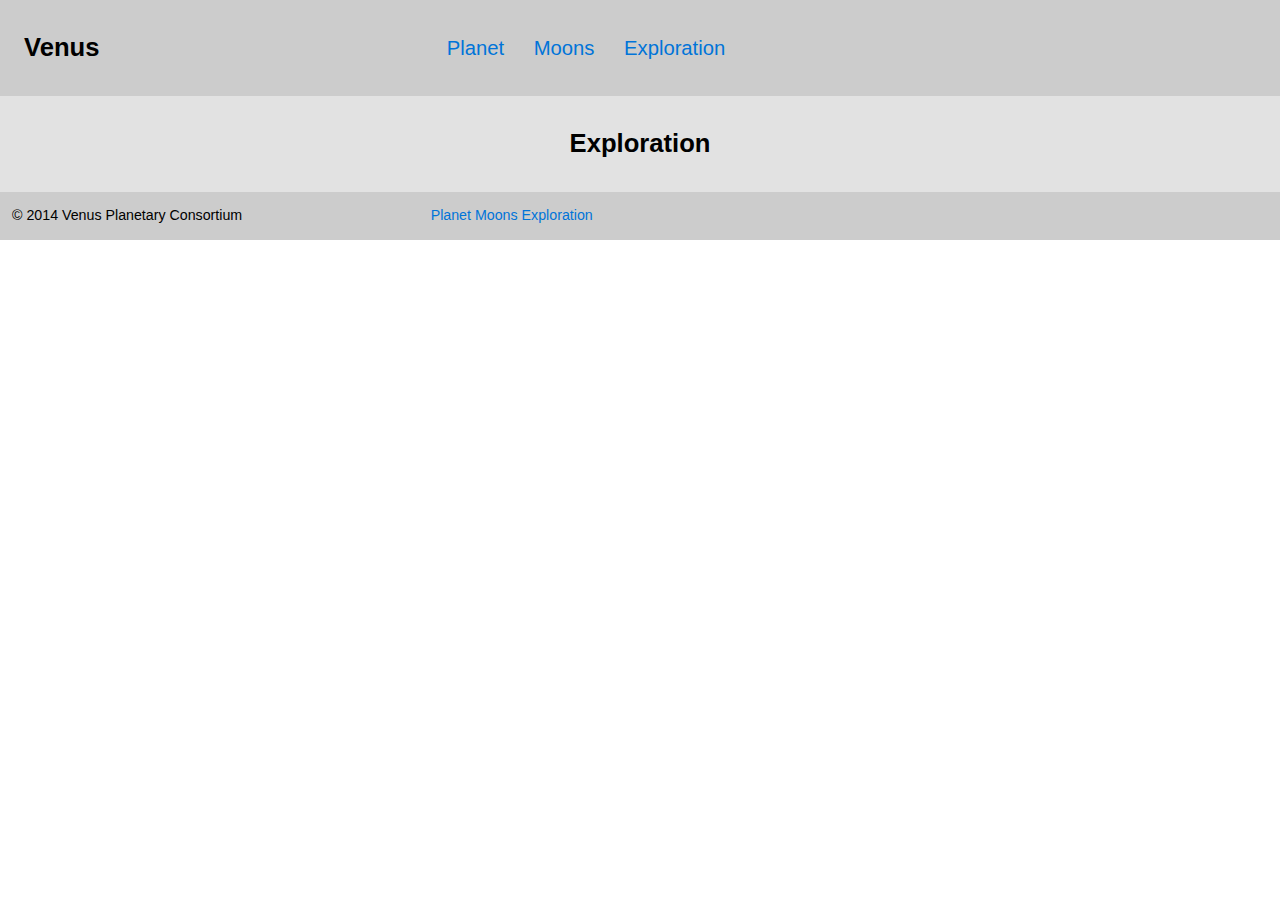
==== exploration.html @ 4f7f6a7d "week 6 Spacing" ====
<!DOCTYPE html>
<html lang="en-ca">
<head>
  <meta charset="utf-8">
  <title>Venus</title>
  <meta name="viewport" content="width=device-width,initial-scale=1">
  <link href="css/typography.css" rel="stylesheet">
  <link href="css/grid.css" rel="stylesheet">
  <link href="css/main.css" rel="stylesheet">
</head>
<body>

<header class="masthead island">
<div class="grid">
  <div class="unit unit-xs-1 unit-s-1 unit-m-1-3 unit-l-1-3">  
    <h1 class="title peta">Venus</h1>
  </div>  
  <div class="unit unit-xs-1 unit-s-1 unit-m-2-3 unit-l-2-3">    
    <nav>
      <ul class="nav giga push-0">
        <li class="island-1-2"><a href="index.html">Planet</a></li>
        <li class="island-1-2"><a href="moons.html">Moons</a></li>
        <li class="island-1-2"><a href="exploration.html">Exploration</a></li>
      </ul>
    </nav>
  </div> 
</div>    
</header>
    
<main>
    
  <div class="intro peta island">
      <strong><p class="push-0">Exploration</p></strong>
  </div>
    
</main>   
    
<footer class="masthead island-1-2">
<div class="grid">
  <div class="unit unit-xs-1 unit-s-1 unit-m-1-2 unit-l-1-3">    
    <p class="milli push-0">© 2014 Venus Planetary Consortium</p>
  </div>  
  <div class="unit unit-xs-1 unit-s-1 unit-m-1-2 unit-l-2-3">    
    <nav>
      <ul class="nav milli push-0">
        <li><a href="index.html">Planet</a></li>
        <li><a href="moons.html">Moons</a></li>
        <li><a href="exploration.html">Exploration</a></li>
      </ul>
    </nav>
  </div>
</div>
</footer> 
    
</body>
</html>
---- css/typography.css ----
html {
  font: normal 100%/1.5 sans-serif;
}

h1, h2, h3, h4, h5, h6,
p, ul, ol, dl, dd, figure,
blockquote, details, hr,
fieldset, pre, table {
  margin: 0 0 1.5rem;
}

.yotta {
  font-size: 2.2807rem;
  line-height: 1.3154;
}

.zetta {
  font-size: 2.0273rem;
  line-height: 1.4798;
}

h1, .exa {
  font-size: 1.8020rem;
  line-height: 1.6648;
}

h2, .peta {
  font-size: 1.6018rem;
  line-height: 1.8729;
}

h3, .tera {
  font-size: 1.4238rem;
  line-height: 1.0535;
}

h4, .giga {
  font-size: 1.2656rem;
  line-height: 1.1852;
}

h5, .mega {
  font-size: 1.1250rem;
  line-height: 1.3333;
}

h6, .kilo {
  font-size: 1.0000rem;
  line-height: 1.5000;
}

small, .milli {
  font-size: 0.8889rem;
  line-height: 1.6875;
}

.micro {
  font-size: 0.7901rem;
  line-height: 1.8984;
}

sub,
sup {
  font-size: 75%;
  line-height: 1px;
  position: relative;
  vertical-align: baseline;
}

sup {
  top: -0.5em;
}

sub {
  bottom: -0.25em;
}

.push {
  margin-bottom: 1.5rem;
}

.push-none, .push-0 {
  margin-bottom: 0;
}

.push-double, .push-2 {
  margin-bottom: 3.0000rem;
}

.push-half, .push-1-2 {
  margin-bottom: 0.7500rem;
}

.pad-top, .pad-t {
  padding-top: 1.5rem;
}

.pad-bottom, .pad-b {
  padding-bottom: 1.5rem;
}

.pad-top-double, .pad-t-2 {
  padding-top: 3.0000rem;
}

.pad-bottom-double, .pad-b-2 {
  padding-bottom: 3.0000rem;
}

.pad-top-half, .pad-t-1-2 {
  padding-top: 0.7500rem;
}

.pad-bottom-half, .pad-b-1-2 {
  padding-bottom: 0.7500rem;
}

.island {
  padding: 1.5rem;
}

.island-half, .island-1-2 {
  padding: 0.7500rem;
}

.island-double, .island-2 {
  padding: 3.0000rem;
}

.gutter {
  padding-left: 1.5rem;
  padding-right: 1.5rem;
}

.gutter-half, .gutter-1-2 {
  padding-left: 0.7500rem;
  padding-right: 0.7500rem;
}

.gutter-double, .gutter-2 {
  padding-left: 3.0000rem;
  padding-right: 3.0000rem;
}
---- css/grid.css ----
.grid {
  margin: 0;
  padding: 0;
  letter-spacing: -0.31em;
  text-rendering: optimizespeed;
  display: -webkit-flex;
  -webkit-flex-flow: row wrap;
  display: -ms-flexbox;
  -ms-flex-flow: row wrap;
}

.grid-bottom {
  -webkit-align-items: flex-end;
  -ms-align-items: flex-end;
}

.grid-middle {
  -webkit-align-items: center;
  -ms-align-items: center;
}

.opera-only :-o-prefocus, .grid {
  word-spacing: -0.43em;
}

.unit {
  letter-spacing: normal;
  text-rendering: auto;
  vertical-align: top;
  word-spacing: normal;
  display: inline-block;
  visibility: visible;
}

.grid-bottom .unit {
  vertical-align: bottom;
}

.grid-middle .unit {
  vertical-align: middle;
}

.unit-xs-hidden {
  display: none;
  visibility: hidden;
}

.unit-xs-1 {
  display: block;
  visibility: visible;
  width: 100%;
}

.unit-offset-xs-0 {
  margin-left: 0;
}

.unit-xs-1-2 {
  width: 50.0000%;
}

.unit-offset-xs-1-2 {
  margin-left: 50.0000%;
}

.unit-xs-1-3 {
  width: 33.3333%;
}

.unit-offset-xs-1-3 {
  margin-left: 33.3333%;
}

.unit-xs-2-3 {
  width: 66.6667%;
}

.unit-offset-xs-2-3 {
  margin-left: 66.6667%;
}

.unit-xs-1-4 {
  width: 25.0000%;
}

.unit-offset-xs-1-4 {
  margin-left: 25.0000%;
}

.unit-xs-3-4 {
  width: 75.0000%;
}

.unit-offset-xs-3-4 {
  margin-left: 75.0000%;
}

.unit-xs-1-2,.unit-xs-1-3,.unit-xs-2-3,.unit-xs-1-4,.unit-xs-3-4 {
  display: inline-block;
  visibility: visible;
}

@media only screen and (min-width: 25em) {

.unit-s-hidden {
  display: none;
  visibility: hidden;
}

.unit-s-1 {
  display: block;
  visibility: visible;
  width: 100%;
}

.unit-offset-s-0 {
  margin-left: 0;
}

.unit-s-1-2 {
  width: 50.0000%;
}

.unit-offset-s-1-2 {
  margin-left: 50.0000%;
}

.unit-s-1-3 {
  width: 33.3333%;
}

.unit-offset-s-1-3 {
  margin-left: 33.3333%;
}

.unit-s-2-3 {
  width: 66.6667%;
}

.unit-offset-s-2-3 {
  margin-left: 66.6667%;
}

.unit-s-1-4 {
  width: 25.0000%;
}

.unit-offset-s-1-4 {
  margin-left: 25.0000%;
}

.unit-s-3-4 {
  width: 75.0000%;
}

.unit-offset-s-3-4 {
  margin-left: 75.0000%;
}

.unit-s-1-2,.unit-s-1-3,.unit-s-2-3,.unit-s-1-4,.unit-s-3-4 {
  display: inline-block;
  visibility: visible;
}

}

@media only screen and (min-width: 38em) {

.unit-m-hidden {
  display: none;
  visibility: hidden;
}

.unit-m-1 {
  display: block;
  visibility: visible;
  width: 100%;
}

.unit-offset-m-0 {
  margin-left: 0;
}

.unit-m-1-2 {
  width: 50.0000%;
}

.unit-offset-m-1-2 {
  margin-left: 50.0000%;
}

.unit-m-1-3 {
  width: 33.3333%;
}

.unit-offset-m-1-3 {
  margin-left: 33.3333%;
}

.unit-m-2-3 {
  width: 66.6667%;
}

.unit-offset-m-2-3 {
  margin-left: 66.6667%;
}

.unit-m-1-4 {
  width: 25.0000%;
}

.unit-offset-m-1-4 {
  margin-left: 25.0000%;
}

.unit-m-3-4 {
  width: 75.0000%;
}

.unit-offset-m-3-4 {
  margin-left: 75.0000%;
}

.unit-m-1-2,.unit-m-1-3,.unit-m-2-3,.unit-m-1-4,.unit-m-3-4 {
  display: inline-block;
  visibility: visible;
}

}

@media only screen and (min-width: 60em) {

.unit-l-hidden {
  display: none;
  visibility: hidden;
}

.unit-l-1 {
  display: block;
  visibility: visible;
  width: 100%;
}

.unit-offset-l-0 {
  margin-left: 0;
}

.unit-l-1-2 {
  width: 50.0000%;
}

.unit-offset-l-1-2 {
  margin-left: 50.0000%;
}

.unit-l-1-3 {
  width: 33.3333%;
}

.unit-offset-l-1-3 {
  margin-left: 33.3333%;
}

.unit-l-2-3 {
  width: 66.6667%;
}

.unit-offset-l-2-3 {
  margin-left: 66.6667%;
}

.unit-l-1-4 {
  width: 25.0000%;
}

.unit-offset-l-1-4 {
  margin-left: 25.0000%;
}

.unit-l-3-4 {
  width: 75.0000%;
}

.unit-offset-l-3-4 {
  margin-left: 75.0000%;
}

.unit-l-1-2,.unit-l-1-3,.unit-l-2-3,.unit-l-1-4,.unit-l-3-4 {
  display: inline-block;
  visibility: visible;
}

}
---- css/main.css ----
@-moz-viewport { width: device-width; scale: 1; }
@-ms-viewport { width: device-width; scale: 1; }
@-o-viewport { width: device-width; scale: 1; }
@-webkit-viewport { width: device-width; scale: 1; }
@viewport { width: device-width; scale: 1; }

html {
  margin: 0;
  padding: 0;
  box-sizing: border-box;

  -moz-text-size-adjust: 100%;
  -ms-text-size-adjust: 100%;
  -webkit-text-size-adjust: 100%;
  text-size-adjust: 100%;
}

*, *:before, *:after {
  box-sizing: inherit;
}

body {
  margin: 0;
  padding: 0;
}

.img-flex {
  display: block;
  width: 100%;
}

.masthead {
  overflow: hidden;

  background-color: #ccc;
}

.title {
  display: block;
  margin: 0;

  text-align: center;
}

.lighter {
    background-color: #efefef;
}

.gray {
    background-color: #e2e2e2;
}

.nav {
  padding: 0;
}

.nav li {
  display: block;
}

.nav a,
.nav a:link,
.nav a:visited {
  display: block;

  color: #0074D9;
  text-decoration: none;
}

.nav a:hover,
.nav a:focus,
.nav a:active {
  background-color: #0074D9;

  color: #fff;
}

@media only screen and (min-width: 25em) {

  .nav {
    text-align: center;
  }

  .nav li {
    display: inline-block;
  }

}

@media only screen and (min-width: 38em) {

  .title {
    float: left;
  }

  .nav {
    float: left;
  }

}

.intro {
    background-color: #e2e2e2;
    text-align: center;
}
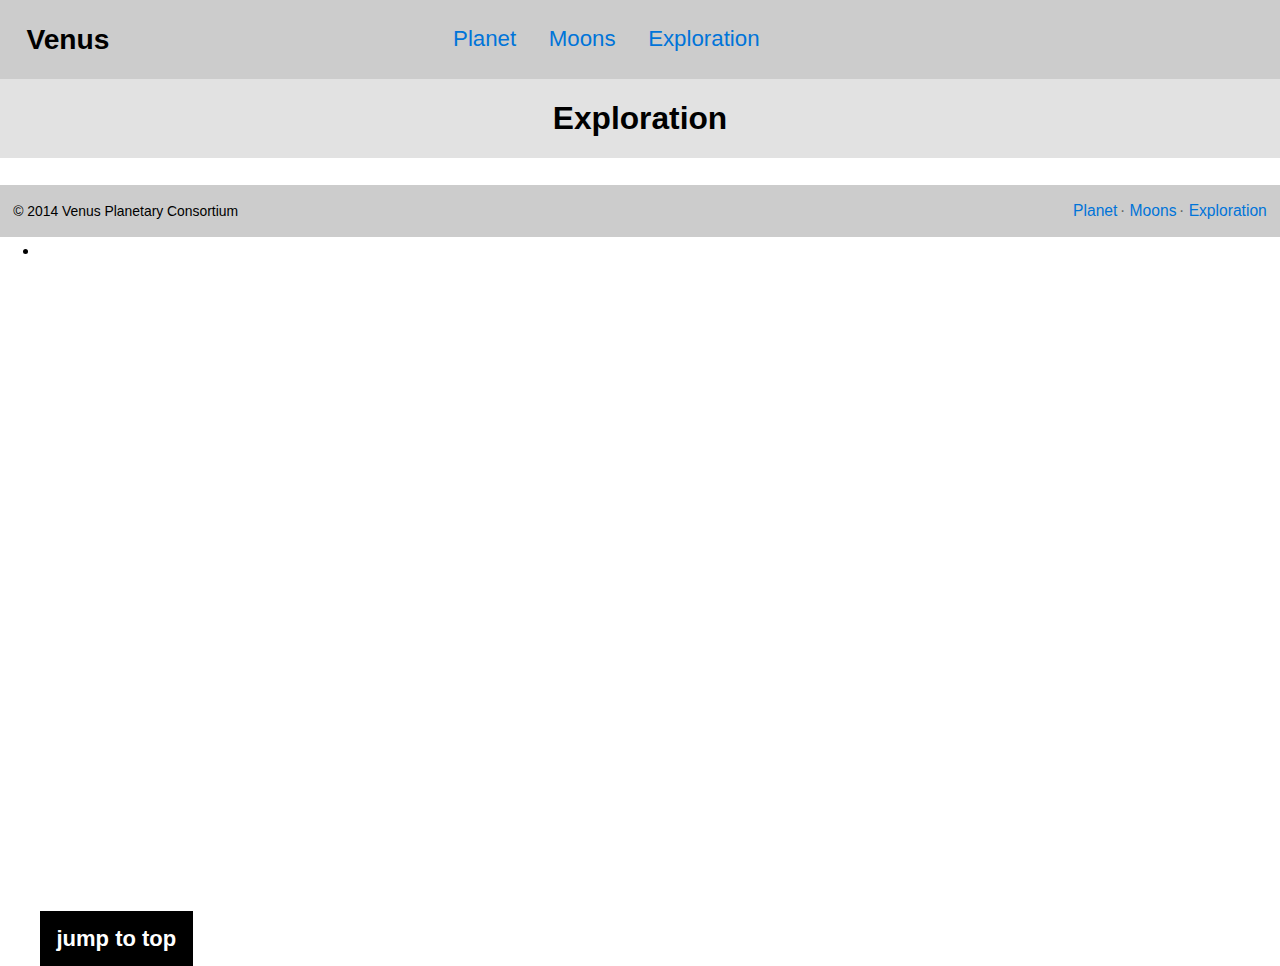
==== commit f5e3955b: "accessibility" ====
--- a/exploration.html
+++ b/exploration.html
@@ -2,55 +2,57 @@
 <html lang="en-ca">
 <head>
   <meta charset="utf-8">
-  <title>Venus</title>
+  <title>Exploration · Venus</title>
   <meta name="viewport" content="width=device-width,initial-scale=1">
+  <link href="css/grid.css" rel="stylesheet">
   <link href="css/typography.css" rel="stylesheet">
-  <link href="css/grid.css" rel="stylesheet">
   <link href="css/main.css" rel="stylesheet">
 </head>
 <body>
 
-<header class="masthead island">
-<div class="grid">
-  <div class="unit unit-xs-1 unit-s-1 unit-m-1-3 unit-l-1-3">  
-    <h1 class="title peta">Venus</h1>
-  </div>  
-  <div class="unit unit-xs-1 unit-s-1 unit-m-2-3 unit-l-2-3">    
+<ul class="skip-links">
+    <li><a href="#main">jump to main content</a></li>
+    <li><a href="#navigation">jump to nav</a></li>
+</ul>    
+    
+<header id="top" role="banner" class="grid grid-middle section-dark masthead pad-t-1-2 pad-b-1-2">
+  <div class="unit gutter unit-xs-1 unit-s-1 unit-m-1-3 unit-l-1-3">
+    <strong class="title peta push-0">Venus</strong>
+  </div>
+  <nav id="navigation" role="navigation" class="unit gutter-1-2 unit-xs-1 unit-s-1 unit-m-2-3 unit-l-2-3">
+    <ul class="nav giga push-0">
+      <li><a class="island-1-2" href="index.html">Planet</a></li>
+      <li><a class="island-1-2" href="moons.html">Moons</a></li>
+      <li><a class="island-1-2" href="exploration.html">Exploration</a></li>
+    </ul>
+  </nav>
+</header>
+
+<main id="main" role="main">
+  <div class="section-mid intro peta island-1-2 push">
+    <h1 class="push-0">Exploration</h1>
+  </div>
+
+</main>
+
+<footer class="grid island-1-2 section-dark">
+  <div role="contentinfo" class="unit micro unit-xs-1 unit-s-1 unit-m-1-2 unit-l-1-3">
+    <p class="copyright push-0">© 2014 Venus Planetary Consortium</p>
+  </div>
+  <div class="unit unit-xs-1 unit-s-1 unit-m-1-2 unit-l-2-3">
     <nav>
-      <ul class="nav giga push-0">
-        <li class="island-1-2"><a href="index.html">Planet</a></li>
-        <li class="island-1-2"><a href="moons.html">Moons</a></li>
-        <li class="island-1-2"><a href="exploration.html">Exploration</a></li>
-      </ul>
-    </nav>
-  </div> 
-</div>    
-</header>
-    
-<main>
-    
-  <div class="intro peta island">
-      <strong><p class="push-0">Exploration</p></strong>
-  </div>
-    
-</main>   
-    
-<footer class="masthead island-1-2">
-<div class="grid">
-  <div class="unit unit-xs-1 unit-s-1 unit-m-1-2 unit-l-1-3">    
-    <p class="milli push-0">© 2014 Venus Planetary Consortium</p>
-  </div>  
-  <div class="unit unit-xs-1 unit-s-1 unit-m-1-2 unit-l-2-3">    
-    <nav>
-      <ul class="nav milli push-0">
+      <ul class="nav nav-footer milli push-0">
         <li><a href="index.html">Planet</a></li>
         <li><a href="moons.html">Moons</a></li>
         <li><a href="exploration.html">Exploration</a></li>
       </ul>
     </nav>
   </div>
-</div>
-</footer> 
+</footer>
     
+<ul class="top-link">
+    <li><a href="#top">jump to top</a></li>
+</ul>     
+
 </body>
-</html>    +</html>
--- a/css/main.css
+++ b/css/main.css
@@ -15,6 +15,30 @@
   text-size-adjust: 100%;
 }
 
+@media only screen and (min-width: 60em) {
+
+  html {
+    font-size: 110%;
+  }
+
+}
+
+@media only screen and (min-width: 90em) {
+
+  html {
+    font-size: 120%;
+  }
+
+}
+
+@media only screen and (min-width: 120em) {
+
+  html {
+    font-size: 130%;
+  }
+
+}
+
 *, *:before, *:after {
   box-sizing: inherit;
 }
@@ -24,6 +48,53 @@
   padding: 0;
 }
 
+.skip-links {
+    margin: 0;
+    padding: 0;
+    list-style-type: none;
+}
+
+.skip-links a {
+    position: absolute;
+    top: -3em;
+    padding: 0.5em 0.75em;
+    background-color: #000;
+    color: #fff;
+    font-weight: bold;
+    font-size: 1.25em;
+    text-decoration: none;
+}
+
+skip-links a:focus {
+    top:0;
+}
+
+.top-link a:focus {
+    bottom: 0;
+}
+
+.top-link a {
+    position: absolute;
+    bottom: -3em;
+    padding: 0.5em 0.75em;
+    background-color: #000;
+    color: #fff;
+    font-weight: bold;
+    font-size: 1.25em;
+    text-decoration: none;
+}
+
+a:link'
+a:active {
+    outline: none;
+}
+
+/* this is ok to get rid of the focus rectange for mouse */
+
+a:focus {
+    outline: 3px solid #000;
+}
+    
 .img-flex {
   display: block;
   width: 100%;
@@ -31,23 +102,10 @@
 
 .masthead {
   overflow: hidden;
-
-  background-color: #ccc;
 }
 
 .title {
-  display: block;
-  margin: 0;
-
   text-align: center;
-}
-
-.lighter {
-    background-color: #efefef;
-}
-
-.gray {
-    background-color: #e2e2e2;
 }
 
 .nav {
@@ -75,6 +133,30 @@
   color: #fff;
 }
 
+.section-dark {
+  background-color: #ccc;
+}
+
+.section-mid {
+  background-color: #e2e2e2;
+}
+
+.section {
+  background-color: #efefef;
+}
+
+.intro {
+  text-align: center;
+}
+
+.discovery-title-extra {
+  display: none;
+}
+
+.copyright {
+  text-align: center;
+}
+
 @media only screen and (min-width: 25em) {
 
   .nav {
@@ -85,22 +167,75 @@
     display: inline-block;
   }
 
+  .nav-footer a,
+  .nav-footer a:link,
+  .nav-footer a:visited {
+    display: inline-block;
+  }
+
+  .nav-footer li::after {
+    content: "·";
+    display: inline-block;
+    width: 0.5em;
+
+    color: #666;
+    text-align: right;
+  }
+
+  .nav-footer li:last-child::after {
+    content: none;
+  }
+
+  .discovery-title-extra {
+    display: inline;
+  }
+
 }
 
 @media only screen and (min-width: 38em) {
 
-  .title {
+  .title,
+  .nav {
+    text-align: left;
+  }
+
+  .discovery-text {
+    padding-right: 1.5rem;
+  }
+
+  .copyright {
+    text-align: left;
+  }
+
+  .nav-footer {
+    text-align: right;
+  }
+
+}
+
+@media only screen and (min-width: 60em) {
+
+  .moon-text {
+    padding-left: 1.5rem;
+  }
+
+  .stats {
+    overflow: hidden;
+  }
+
+  .stats > dt {
+    clear: left;
     float: left;
-  }
-
-  .nav {
+    margin-right: 0.75rem;
+    width: 11em;
+  }
+
+  .stats > dd {
     float: left;
   }
 
-}
-
-.intro {
-    background-color: #e2e2e2;
-    text-align: center;
-}
-
+  .discovery-text {
+    padding-left: 1.5rem;
+  }
+
+}
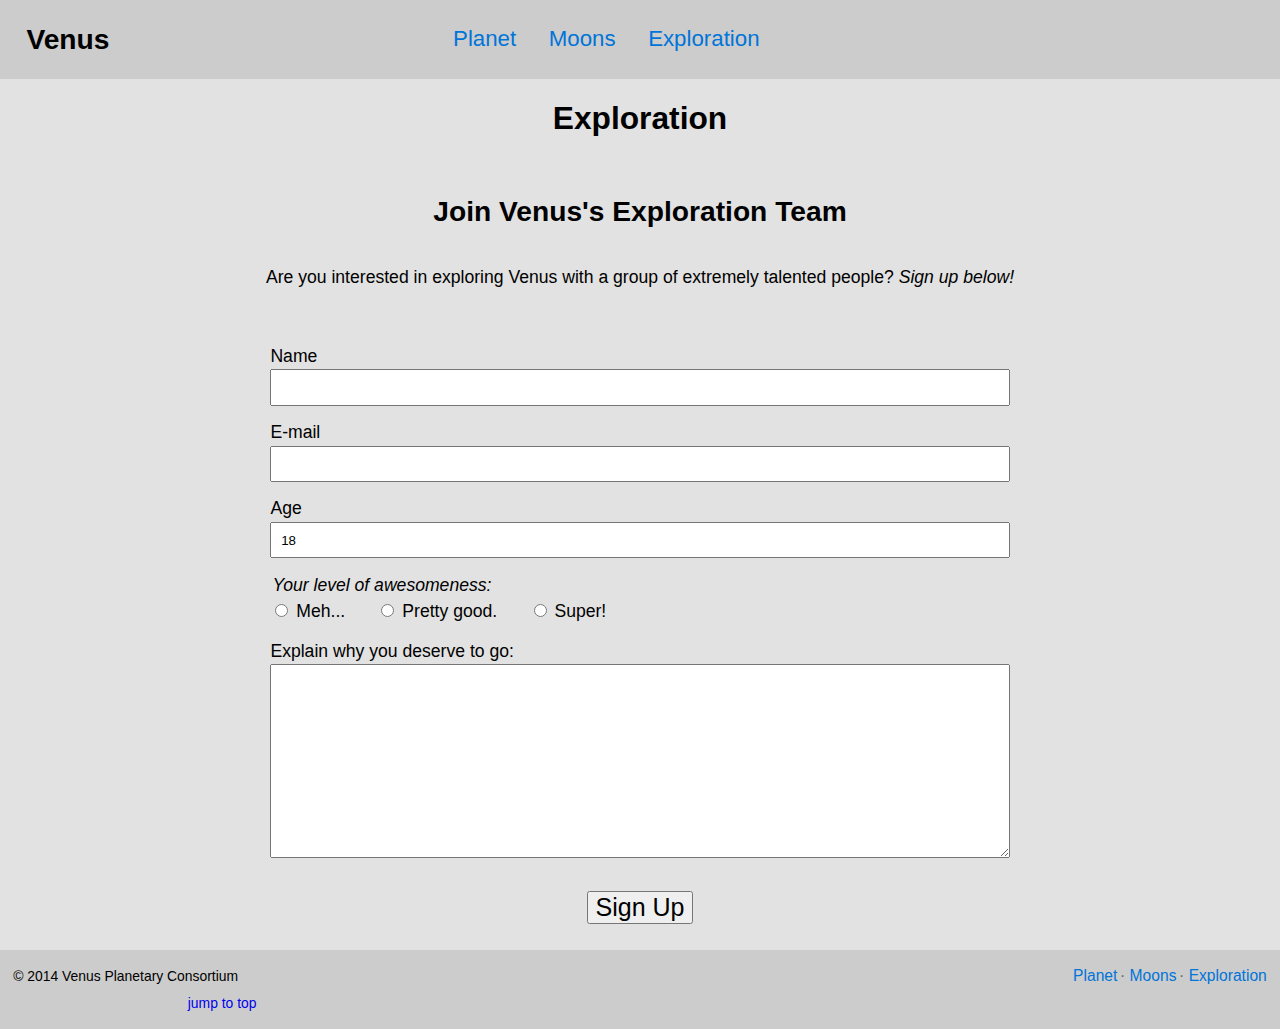
==== commit 99c465ca: "forms" ====
--- a/exploration.html
+++ b/exploration.html
@@ -29,15 +29,62 @@
 </header>
 
 <main id="main" role="main">
-  <div class="section-mid intro peta island-1-2 push">
+  <div class="section-mid intro peta island-1-2 push-0">
     <h1 class="push-0">Exploration</h1>
   </div>
-
+   
+<div class="section-mid">    
+    <div class="section-mid island intro">    
+      <h2>Join Venus's Exploration Team</h2>  
+      <p class="push-0">Are you interested in exploring Venus with a group of extremely talented people? <em>Sign up below!</em></p>
+    </div>
+    
+<form class="form section-mid island push-0" action="" method="post">
+    
+    <div class="pad-b-1-2">
+      <label for="name">Name</label>
+      <input class="field"id="name">
+    </div> 
+    <div class="pad-b-1-2">
+      <label for="email">E-mail</label>
+      <input class="field" type="email" id="email">
+    </div>
+    <div class="pad-b-1-2">
+       <label for="number">Age</label>  
+       <input class="field" type="number" id="number" min="1" max="100" value="18">    
+    </div>
+    <fieldset class="pad-b-1-2 push-0">
+      <legend><em>Your level of awesomeness:</em></legend>
+      <span class="radio">
+        <input type="radio" id="meh" name="awesomeness">
+        <label for="meh">Meh...</label>
+      </span>
+      <span class="radio">      
+        <input type="radio" id="good" name="awesomeness">
+        <label for="good">Pretty good.</label> 
+      </span>
+      <span class="radio">
+        <input type="radio" id="super" name="awesomeness">
+        <label for="super">Super!</label>  
+      </span>      
+    </fieldset>
+    <div class="pad-b-1-2">
+      <label for="explain">Explain why you deserve to go:</label>
+      <textarea class="field" id="explain"></textarea>
+    </div>
+    <div class="gutter-1-2 pad-t-1-2 button-box">
+      <button class="tera" type="submit">Sign Up</button>    
+    </div> 
+</form> 
+</div>    
 </main>
 
 <footer class="grid island-1-2 section-dark">
   <div role="contentinfo" class="unit micro unit-xs-1 unit-s-1 unit-m-1-2 unit-l-1-3">
     <p class="copyright push-0">© 2014 Venus Planetary Consortium</p>
+    <ul class="intro top-link">
+      <li><a href="#top">jump to top</a></li>
+    </ul>     
   </div>
   <div class="unit unit-xs-1 unit-s-1 unit-m-1-2 unit-l-2-3">
     <nav>
@@ -49,10 +96,6 @@
     </nav>
   </div>
 </footer>
-    
-<ul class="top-link">
-    <li><a href="#top">jump to top</a></li>
-</ul>     
 
 </body>
 </html>
--- a/css/main.css
+++ b/css/main.css
@@ -56,7 +56,7 @@
 
 .skip-links a {
     position: absolute;
-    top: -3em;
+    top: -5em;
     padding: 0.5em 0.75em;
     background-color: #000;
     color: #fff;
@@ -65,8 +65,14 @@
     text-decoration: none;
 }
 
-skip-links a:focus {
+.skip-links a:focus {
     top:0;
+}
+
+.top-link {
+    margin: 0;
+    padding: 0;
+    list-style-type: none;
 }
 
 .top-link a:focus {
@@ -74,14 +80,45 @@
 }
 
 .top-link a {
-    position: absolute;
-    bottom: -3em;
     padding: 0.5em 0.75em;
-    background-color: #000;
-    color: #fff;
-    font-weight: bold;
-    font-size: 1.25em;
+    font-size: 1em;
     text-decoration: none;
+}
+
+label {
+    display: block;
+}
+
+input + label {
+    display: inline-block;
+}
+
+fieldset {
+    border: none;
+    padding: 0;
+}
+
+.field {
+    width: 100%;
+    padding: .5rem;
+}
+
+.form {
+    max-width: 45rem;
+    margin: auto;
+}
+
+.radio {
+    white-space: nowrap;
+    margin-right: 1.5rem;
+}
+
+textarea {
+    height: 11rem;
+}
+
+.button-box {
+    text-align: center;
 }
 
 a:link'
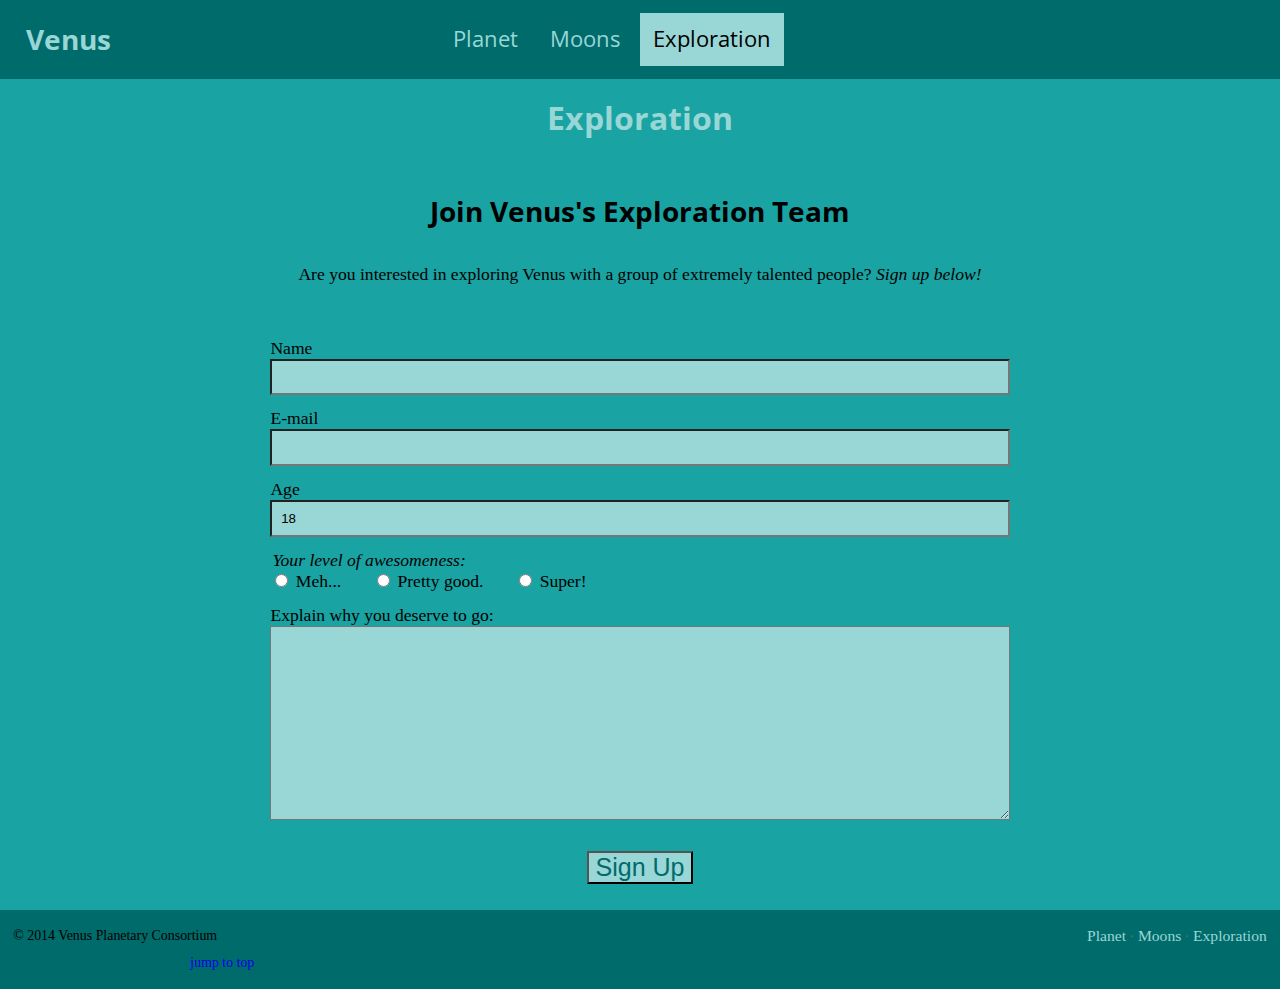
==== commit a47f56ce: "week 10 graphic design" ====
--- a/exploration.html
+++ b/exploration.html
@@ -4,6 +4,7 @@
   <meta charset="utf-8">
   <title>Exploration · Venus</title>
   <meta name="viewport" content="width=device-width,initial-scale=1">
+  <link href="http://fonts.googleapis.com/css?family=Open+Sans:400,700|Merriweather:400,400italic,700" rel="stylesheet">       
   <link href="css/grid.css" rel="stylesheet">
   <link href="css/typography.css" rel="stylesheet">
   <link href="css/main.css" rel="stylesheet">
@@ -17,13 +18,13 @@
     
 <header id="top" role="banner" class="grid grid-middle section-dark masthead pad-t-1-2 pad-b-1-2">
   <div class="unit gutter unit-xs-1 unit-s-1 unit-m-1-3 unit-l-1-3">
-    <strong class="title peta push-0">Venus</strong>
+    <h1 class="title peta push-0">Venus</h1>
   </div>
   <nav id="navigation" role="navigation" class="unit gutter-1-2 unit-xs-1 unit-s-1 unit-m-2-3 unit-l-2-3">
-    <ul class="nav giga push-0">
+    <ul class="nav giga push-0 brand-family">
       <li><a class="island-1-2" href="index.html">Planet</a></li>
       <li><a class="island-1-2" href="moons.html">Moons</a></li>
-      <li><a class="island-1-2" href="exploration.html">Exploration</a></li>
+      <li><a class="island-1-2 nav-current" href="exploration.html">Exploration</a></li>
     </ul>
   </nav>
 </header>
--- a/css/typography.css
+++ b/css/typography.css
@@ -1,5 +1,5 @@
 html {
-  font: normal 100%/1.5 sans-serif;
+  font: normal 100%/1.5 "Merriweather" serif;
 }
 
 h1, h2, h3, h4, h5, h6,
@@ -22,6 +22,10 @@
 h1, .exa {
   font-size: 1.8020rem;
   line-height: 1.6648;
+}
+
+h1 {
+  color: #99D6D6;
 }
 
 h2, .peta {
@@ -141,3 +145,19 @@
   padding-left: 3.0000rem;
   padding-right: 3.0000rem;
 }
+
+h1, h2, h3, h4, h5, h6, .brand-family {
+  font-family: "Open Sans", sans-serif;
+}
+
+.light {
+    color: #99D6D6;
+}
+
+.middle {
+    color: #19A3A3;
+}
+
+.dark {
+    color: #006B6B;
+}--- a/css/main.css
+++ b/css/main.css
@@ -101,6 +101,7 @@
 .field {
     width: 100%;
     padding: .5rem;
+    background-color: #99D6D6;
 }
 
 .form {
@@ -115,6 +116,11 @@
 
 textarea {
     height: 11rem;
+}
+
+button {
+    color: #006B6B;
+    background-color: #99D6D6;
 }
 
 .button-box {
@@ -158,28 +164,31 @@
 .nav a:visited {
   display: block;
 
-  color: #0074D9;
+  color: #99D6D6;
   text-decoration: none;
 }
 
+.nav .nav-current,
+.nav .nav-current:link,
+.nav .nav-current:visited,
 .nav a:hover,
 .nav a:focus,
 .nav a:active {
-  background-color: #0074D9;
-
-  color: #fff;
+  background-color: #99D6D6;
+
+  color: black;
 }
 
 .section-dark {
-  background-color: #ccc;
+  background-color: #006B6B;
 }
 
 .section-mid {
-  background-color: #e2e2e2;
+  background-color: #19A3A3;
 }
 
 .section {
-  background-color: #efefef;
+  background-color: #99D6D6;
 }
 
 .intro {
